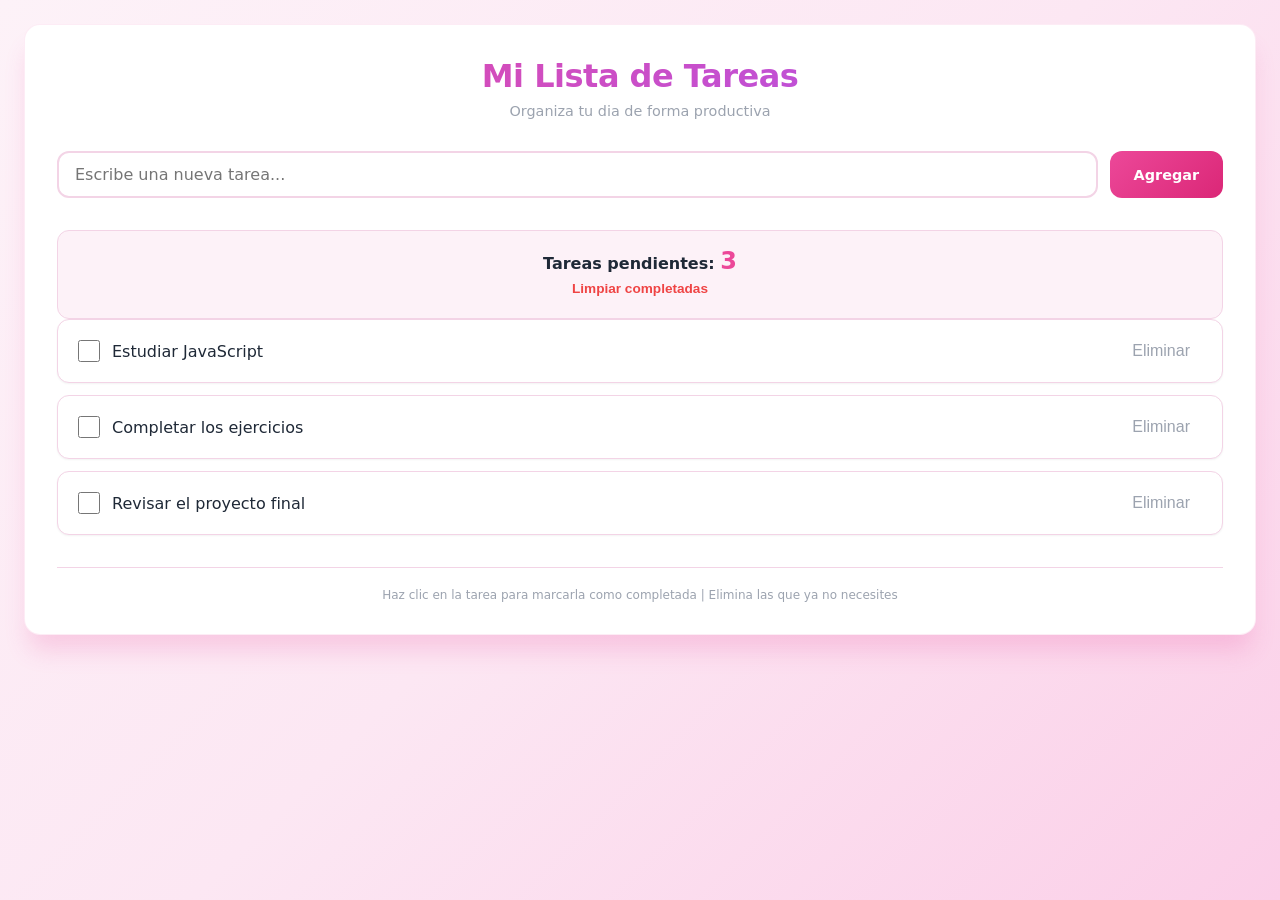
==== todo.html @ 24893324 "Proyecto" ====
<!DOCTYPE html>
<html lang="es">
<head>
    <meta charset="UTF-8">
    <meta name="viewport" content="width=device-width, initial-scale=1.0">
    <title>To-Do App | Lista de Tareas</title>
    <link rel="stylesheet" href="css/app.css">
</head>
<body>
    <div class="container">
        <div class="header">
            <h1>Mi Lista de Tareas</h1>
            <p class="subtitulo">Organiza tu dia de forma productiva</p>
        </div>
        <form id="todoForm" class="todo-form">
            <input type="text" id="todoInput" class="todo-input" placeholder="Escribe una nueva tarea..." autocomplete="off">
            <button type="submit" class="btn-primary">Agregar</button>
        </form>
        <div class="stats">
            <div class="counter">
                Tareas pendientes: <span id="pendingCount">0</span>
            </div>
            <button id="clearCompletedBtn" class="btn-danger">Limpiar completadas</button>
        </div>
        <ul id="todoList" class="todo-list"></ul>
        <div class="footer">
            <p>Haz clic en la tarea para marcarla como completada | Elimina las que ya no necesites</p>
        </div>
    </div>
    <script>
        let tareas = [
            { id: 1, texto: "Estudiar JavaScript", completada: false },
            { id: 2, texto: "Completar los ejercicios", completada: false },
            { id: 3, texto: "Revisar el proyecto final", completada: false }
        ];
        const todoForm = document.getElementById('todoForm');
        const todoInput = document.getElementById('todoInput');
        const todoList = document.getElementById('todoList');
        const pendingCountSpan = document.getElementById('pendingCount');
        const clearCompletedBtn = document.getElementById('clearCompletedBtn');
        const actualizarContador = () => {
            const pendientes = tareas.filter(tarea => !tarea.completada).length;
            pendingCountSpan.textContent = pendientes;
        };
        const eliminarTarea = (id) => {
            tareas = tareas.filter(tarea => tarea.id !== id);
            renderizarTareas();
        };
        const toggleCompletada = (id) => {
            const tarea = tareas.find(tarea => tarea.id === id);
            if (tarea) {
                tarea.completada = !tarea.completada;
                renderizarTareas();
            }
        };
        const agregarTarea = (texto) => {
            if (texto.trim() === '') {
                alert('No puedes agregar una tarea vacia');
                return false;
            }
            const nuevaTarea = {
                id: Date.now(),
                texto: texto.trim(),
                completada: false
            };
            tareas.push(nuevaTarea);
            renderizarTareas();
            return true;
        };
        const renderizarTareas = () => {
            todoList.innerHTML = '';
            if (tareas.length === 0) {
                const emptyDiv = document.createElement('div');
                emptyDiv.className = 'empty-state';
                emptyDiv.innerHTML = `
                    <div class="empty-state-icon">🎉</div>
                    <p>No tienes tareas pendientes</p>
                    <small>Agrega una nueva tarea arriba</small>
                `;
                todoList.appendChild(emptyDiv);
                actualizarContador();
                return;
            }
            tareas.forEach(tarea => {
                const li = document.createElement('li');
                li.className = `todo-item ${tarea.completada ? 'completada' : ''}`;
                li.setAttribute('data-id', tarea.id);
                const checkbox = document.createElement('input');
                checkbox.type = 'checkbox';
                checkbox.className = 'todo-checkbox';
                checkbox.checked = tarea.completada;
                checkbox.addEventListener('change', () => toggleCompletada(tarea.id));
                const textSpan = document.createElement('span');
                textSpan.className = 'todo-text';
                textSpan.textContent = tarea.texto;
                textSpan.addEventListener('click', () => toggleCompletada(tarea.id));
                const deleteBtn = document.createElement('button');
                deleteBtn.className = 'btn-delete';
                deleteBtn.textContent = 'Eliminar';
                deleteBtn.addEventListener('click', () => eliminarTarea(tarea.id));
                li.appendChild(checkbox);
                li.appendChild(textSpan);
                li.appendChild(deleteBtn);
                todoList.appendChild(li);
            });
            actualizarContador();
        };
        const limpiarCompletadas = () => {
            const tareasPendientes = tareas.filter(tarea => !tarea.completada);
            tareas = tareasPendientes;
            renderizarTareas();
        };
        todoForm.addEventListener('submit', (e) => {
            e.preventDefault();
            if (agregarTarea(todoInput.value)) {
                todoInput.value = '';
                todoInput.focus();
            }
        });
        clearCompletedBtn.addEventListener('click', limpiarCompletadas);
        renderizarTareas();
    </script>
</body>
</html>
---- css/app.css ----
:root {
    --primary: #ec4899;
    --primary-dark: #db2777;
    --primary-light: #f472b6;
    --primary-soft: #fbcfe8;
    --secondary: #a855f7;
    --secondary-dark: #9333ea;
    --secondary-light: #c084fc;
    --success: #10b981;
    --success-dark: #059669;
    --danger: #ef4444;
    --danger-dark: #dc2626;
    --warning: #f59e0b;
    --dark: #1f2937;
    --light: #fdf2f8;
    --gray: #9ca3af;
    --gray-dark: #6b7280;
    --white: #ffffff;
    --shadow-sm: 0 1px 2px 0 rgb(0 0 0 / 0.05);
    --shadow: 0 4px 6px -1px rgb(236 72 153 / 0.1);
    --shadow-md: 0 6px 10px -2px rgb(236 72 153 / 0.12);
    --shadow-lg: 0 10px 15px -3px rgb(236 72 153 / 0.15);
    --shadow-xl: 0 20px 25px -5px rgb(236 72 153 / 0.2);
    --radius-sm: 6px;
    --radius: 12px;
    --radius-lg: 16px;
    --transition: all 0.3s cubic-bezier(0.4, 0, 0.2, 1);
    --font-sans: 'Inter', system-ui, -apple-system, 'Segoe UI', Roboto, Helvetica, sans-serif;
}
* {
    margin: 0;
    padding: 0;
    box-sizing: border-box;
}
body {
    font-family: var(--font-sans);
    background: linear-gradient(135deg, #fdf2f8 0%, #fce7f3 50%, #fbcfe8 100%);
    min-height: 100vh;
    padding: 24px;
}
.container {
    max-width: 1280px;
    margin: 0 auto;
    background: var(--white);
    border-radius: var(--radius-lg);
    padding: 32px;
    box-shadow: var(--shadow-xl);
    animation: fadeIn 0.4s ease;
    border: 1px solid rgba(236, 72, 153, 0.1);
}
@keyframes fadeIn {
    from {
        opacity: 0;
        transform: translateY(-20px);
    }
    to {
        opacity: 1;
        transform: translateY(0);
    }
}
h1 {
    font-size: 2rem;
    font-weight: 700;
    background: linear-gradient(135deg, var(--primary) 0%, var(--secondary) 100%);
    -webkit-background-clip: text;
    background-clip: text;
    color: transparent;
    margin-bottom: 8px;
    text-align: center;
    letter-spacing: -0.5px;
}
h2 {
    font-size: 1.5rem;
    font-weight: 600;
    color: var(--dark);
    margin-bottom: 20px;
    letter-spacing: -0.3px;
}
h3 {
    font-size: 1.2rem;
    font-weight: 600;
    color: var(--primary-dark);
}
.subtitulo {
    text-align: center;
    color: var(--gray);
    font-size: 0.9rem;
    margin-bottom: 32px;
}
.search-input,
.todo-input,
select,
input[type="text"] {
    width: 100%;
    padding: 12px 16px;
    border: 2px solid #f3d4e6;
    border-radius: var(--radius);
    font-size: 1rem;
    font-family: var(--font-sans);
    transition: var(--transition);
    background: var(--white);
}
.search-input:focus,
.todo-input:focus,
select:focus,
input[type="text"]:focus {
    outline: none;
    border-color: var(--primary);
    box-shadow: 0 0 0 3px rgba(236, 72, 153, 0.15);
}
.search-input:hover,
.todo-input:hover,
select:hover,
input[type="text"]:hover {
    border-color: var(--primary-light);
}
.btn-primary {
    background: linear-gradient(135deg, var(--primary), var(--primary-dark));
    color: var(--white);
    border: none;
    padding: 12px 24px;
    border-radius: var(--radius);
    font-size: 0.9rem;
    font-weight: 600;
    font-family: var(--font-sans);
    cursor: pointer;
    transition: var(--transition);
}
.btn-primary:hover {
    transform: translateY(-2px);
    box-shadow: var(--shadow-lg);
    background: linear-gradient(135deg, var(--primary-dark), var(--primary));
}
.btn-primary:active {
    transform: translateY(0);
}
.btn-secondary {
    background: var(--secondary);
    color: var(--white);
    border: none;
    padding: 8px 16px;
    border-radius: var(--radius-sm);
    font-size: 0.85rem;
    font-weight: 600;
    cursor: pointer;
    transition: var(--transition);
}
.btn-secondary:hover {
    background: var(--secondary-dark);
    transform: translateY(-1px);
}
.btn-danger {
    background: none;
    border: none;
    color: var(--danger);
    cursor: pointer;
    padding: 6px 12px;
    border-radius: var(--radius-sm);
    font-size: 0.85rem;
    font-weight: 600;
    transition: var(--transition);
}
.btn-danger:hover {
    background: #fee2e2;
    transform: scale(1.05);
}
.tarjeta,
.pokemon-card,
.user-card,
.todo-item {
    background: var(--white);
    border-radius: var(--radius);
    padding: 20px;
    transition: var(--transition);
    border: 1px solid #f3d4e6;
    position: relative;
    overflow: hidden;
    box-shadow: var(--shadow-sm);
}
.tarjeta::before,
.user-card::before {
    content: '';
    position: absolute;
    top: 0;
    left: 0;
    right: 0;
    height: 4px;
    background: linear-gradient(90deg, var(--primary), var(--secondary));
    opacity: 0;
    transition: opacity 0.3s;
}
.tarjeta:hover,
.user-card:hover,
.todo-item:hover {
    transform: translateY(-6px);
    box-shadow: var(--shadow-lg);
    border-color: var(--primary-light);
}
.tarjeta:hover::before,
.user-card:hover::before {
    opacity: 1;
}
.productos-grid,
.users-grid {
    display: grid;
    grid-template-columns: repeat(auto-fill, minmax(280px, 1fr));
    gap: 24px;
    margin-top: 20px;
}
.filtros {
    display: flex;
    flex-wrap: wrap;
    gap: 20px;
    margin-bottom: 32px;
    padding: 20px;
    background: var(--light);
    border-radius: var(--radius);
    border: 1px solid #f3d4e6;
}
.filtro-group {
    flex: 1;
    min-width: 160px;
}

.filtro-group label {
    display: block;
    margin-bottom: 8px;
    font-weight: 600;
    color: var(--primary-dark);
    font-size: 0.85rem;
    text-transform: uppercase;
    letter-spacing: 0.5px;
}
input[type="range"] {
    width: 100%;
    height: 6px;
    -webkit-appearance: none;
    background: #fce7f3;
    border-radius: 3px;
}
input[type="range"]:focus {
    outline: none;
}
input[type="range"]::-webkit-slider-thumb {
    -webkit-appearance: none;
    width: 18px;
    height: 18px;
    background: var(--primary);
    border-radius: 50%;
    cursor: pointer;
    transition: var(--transition);
    border: 2px solid var(--white);
    box-shadow: var(--shadow-sm);
}
input[type="range"]::-webkit-slider-thumb:hover {
    transform: scale(1.2);
    background: var(--primary-dark);
}
.precio-valor {
    display: inline-block;
    background: linear-gradient(135deg, var(--primary), var(--secondary));
    color: white;
    padding: 2px 10px;
    border-radius: 20px;
    font-size: 12px;
    font-weight: 600;
    margin-left: 8px;
}
.checkbox-group {
    display: flex;
    align-items: center;
    gap: 10px;
}
.checkbox-group input {
    width: 18px;
    height: 18px;
    cursor: pointer;
    accent-color: var(--primary);
}
.checkbox-group label {
    margin: 0;
    text-transform: none;
    font-weight: 500;
}
.tarjeta h3 {
    color: var(--primary-dark);
    margin-bottom: 10px;
    font-size: 1.2rem;
    padding-right: 40px;
}
.tarjeta.sin-stock {
    opacity: 0.65;
    background: #faf5f7;
}
.precio {
    font-size: 1.8rem;
    font-weight: 800;
    color: var(--success);
    margin: 12px 0;
}
.precio::before {
    content: "$";
    font-size: 1rem;
    font-weight: 600;
    color: var(--gray);
}
.categoria {
    display: inline-block;
    background: #fce7f3;
    padding: 4px 12px;
    border-radius: 20px;
    font-size: 0.75rem;
    font-weight: 500;
    color: var(--primary-dark);
    margin: 10px 0;
    text-transform: capitalize;
}
.stock {
    display: inline-block;
    padding: 4px 12px;
    border-radius: 20px;
    font-size: 0.75rem;
    font-weight: 600;
}
.en-stock {
    background: #d1fae5;
    color: #065f46;
}
.agotado {
    background: #fee2e2;
    color: #991b1b;
}
.id-producto {
    position: absolute;
    top: 16px;
    right: 16px;
    background: #fce7f3;
    color: var(--primary-dark);
    padding: 2px 8px;
    border-radius: 20px;
    font-size: 10px;
    font-weight: 600;
}
.user-card h3 {
    color: var(--primary-dark);
    margin-bottom: 12px;
    border-bottom: 2px solid var(--primary);
    display: inline-block;
    padding-bottom: 4px;
}
.user-info p {
    margin: 8px 0;
    color: var(--gray);
    font-size: 0.9rem;
}
.user-info strong {
    color: var(--dark);
}
.user-email {
    color: var(--primary);
    font-weight: 500;
}
.loading-state {
    text-align: center;
    padding: 60px 20px;
}
.spinner {
    width: 50px;
    height: 50px;
    border: 4px solid #fce7f3;
    border-top-color: var(--primary);
    border-radius: 50%;
    margin: 0 auto 20px;
    animation: spin 1s linear infinite;
}
@keyframes spin {
    to { transform: rotate(360deg); }
}
.loading-text {
    color: var(--gray);
    font-size: 0.9rem;
    animation: pulse 1.5s ease-in-out infinite;
}
@keyframes pulse {
    0%, 100% { opacity: 1; }
    50% { opacity: 0.5; }
}
.error-state {
    background: #fef2f2;
    border: 2px solid var(--danger);
    border-radius: var(--radius);
    padding: 20px;
    text-align: center;
    color: #991b1b;
    margin: 20px 0;
}
.error-state strong {
    display: block;
    font-size: 1.1rem;
    margin-bottom: 8px;
}
.empty-state {
    text-align: center;
    padding: 60px 20px;
    color: var(--gray);
    background: var(--light);
    border-radius: var(--radius);
    border: 2px dashed #fbcfe8;
    grid-column: 1 / -1;
}
.empty-state-icon {
    font-size: 3rem;
    margin-bottom: 16px;
}
.stats {
    margin-top: 24px;
    padding: 16px 20px;
    background: var(--light);
    border-radius: var(--radius);
    text-align: center;
    color: var(--gray);
    border: 1px solid #f3d4e6;
}
.stats span {
    font-weight: 700;
    color: var(--primary);
    font-size: 1.1rem;
}
.search-container {
    margin-bottom: 30px;
}
.search-info {
    margin-top: 8px;
    font-size: 0.85rem;
    color: var(--gray);
    padding-left: 5px;
}
.search-info.buscar {
    color: var(--primary);
}
.search-info.error {
    color: var(--danger);
}
.todo-form {
    display: flex;
    gap: 12px;
    margin-bottom: 32px;
}
.todo-list {
    list-style: none;
    display: flex;
    flex-direction: column;
    gap: 12px;
}
.todo-item {
    display: flex;
    align-items: center;
    gap: 12px;
    padding: 16px 20px;
}
.todo-item:hover {
    transform: translateX(4px);
}
.todo-checkbox {
    width: 22px;
    height: 22px;
    cursor: pointer;
    accent-color: var(--success);
}
.todo-text {
    flex: 1;
    font-size: 1rem;
    color: var(--dark);
    transition: var(--transition);
    cursor: pointer;
}
.todo-item.completada {
    background: #fdf2f8;
    border-color: #f3d4e6;
}
.todo-item.completada .todo-text {
    text-decoration: line-through;
    color: var(--gray);
}
.btn-delete {
    background: none;
    border: none;
    color: var(--gray);
    font-size: 1rem;
    cursor: pointer;
    padding: 6px 12px;
    border-radius: var(--radius-sm);
    transition: var(--transition);
}
.btn-delete:hover {
    color: var(--danger);
    background: #fee2e2;
    transform: scale(1.05);
}
.counter {
    font-weight: 600;
    color: var(--dark);
}
.counter span {
    font-size: 1.5rem;
    font-weight: 800;
    color: var(--primary);
}
.footer {
    margin-top: 32px;
    padding-top: 20px;
    text-align: center;
    font-size: 0.75rem;
    color: var(--gray);
    border-top: 1px solid #f3d4e6;
}
.text-center {
    text-align: center;
}
.mt-20 {
    margin-top: 20px;
}
.mb-20 {
    margin-bottom: 20px;
}
.hidden {
    display: none;
}
@media (max-width: 768px) {
    body {
        padding: 16px;
    }
    .container {
        padding: 20px;
    }
    h1 {
        font-size: 1.5rem;
    }
    .filtros {
        flex-direction: column;
    }
    .filtro-group {
        min-width: 100%;
    }
    .productos-grid,
    .users-grid {
        grid-template-columns: 1fr;
        gap: 16px;
    }
    .todo-form {
        flex-direction: column;
    }
    .btn-primary {
        justify-content: center;
        width: 100%;
    }
}
@media (max-width: 480px) {
    .container {
        padding: 16px;
    }
    .tarjeta,
    .user-card,
    .todo-item {
        padding: 16px;
    }
    .precio {
        font-size: 1.5rem;
    }
}
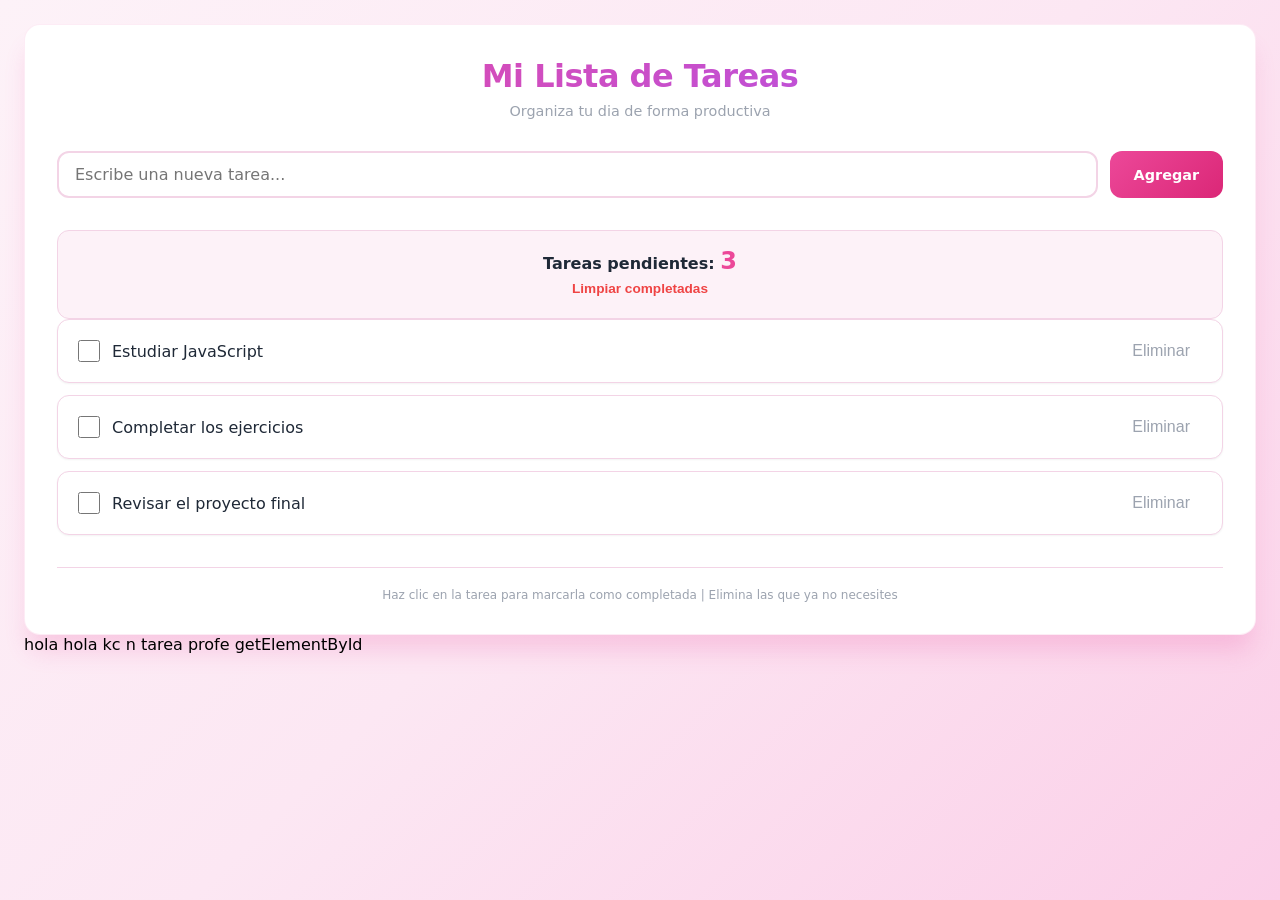
==== commit f6783b55: "Funcion de eliminar tareas" ====
--- a/todo.html
+++ b/todo.html
@@ -121,4 +121,9 @@
         renderizarTareas();
     </script>
 </body>
-</html>+</html>
+hola 
+hola kc n
+tarea
+profe
+getElementById
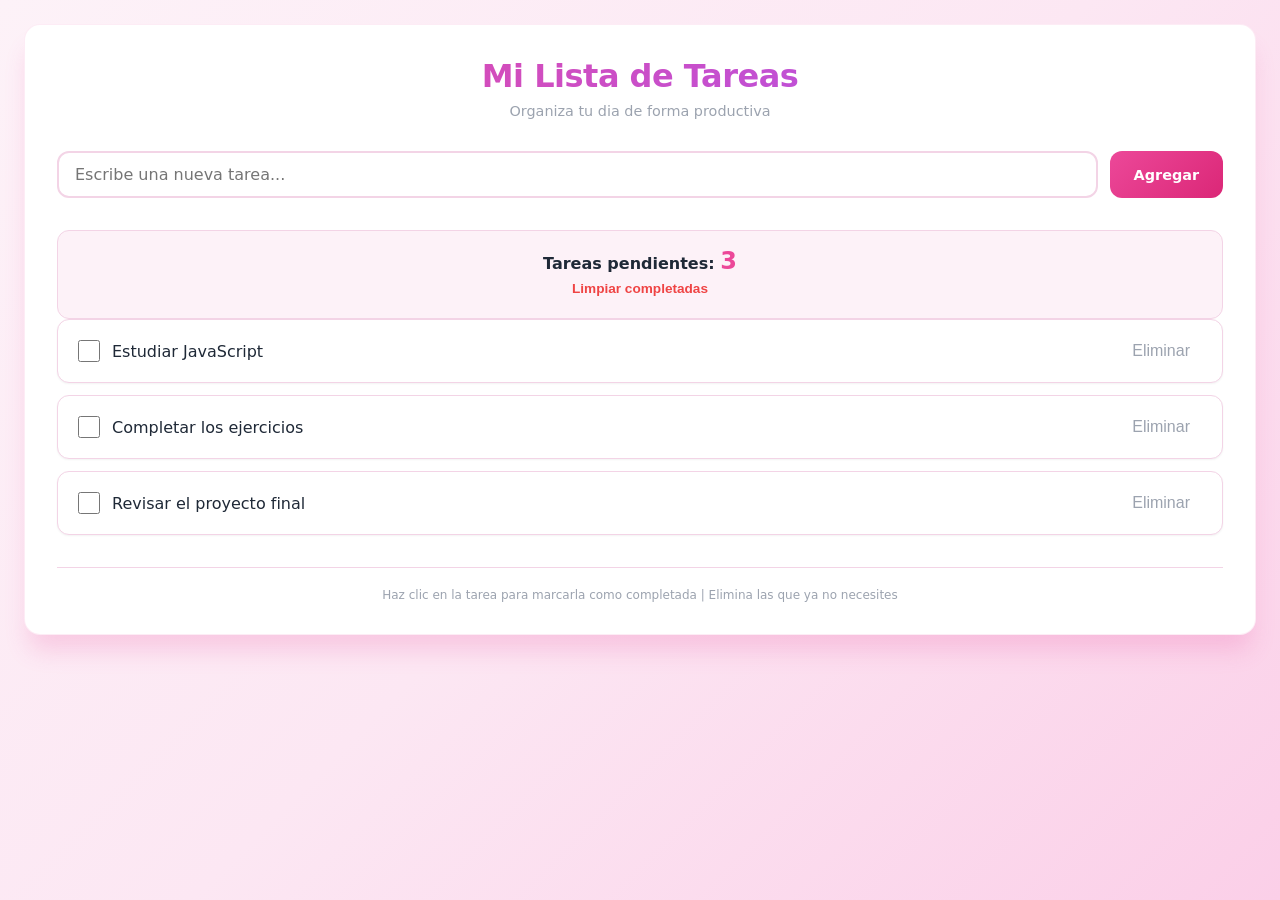
==== commit 7098ca05: "Utilice API USUARIOS" ====
--- a/todo.html
+++ b/todo.html
@@ -121,9 +121,4 @@
         renderizarTareas();
     </script>
 </body>
-</html>
-hola 
-hola kc n
-tarea
-profe
-getElementById+</html> 
